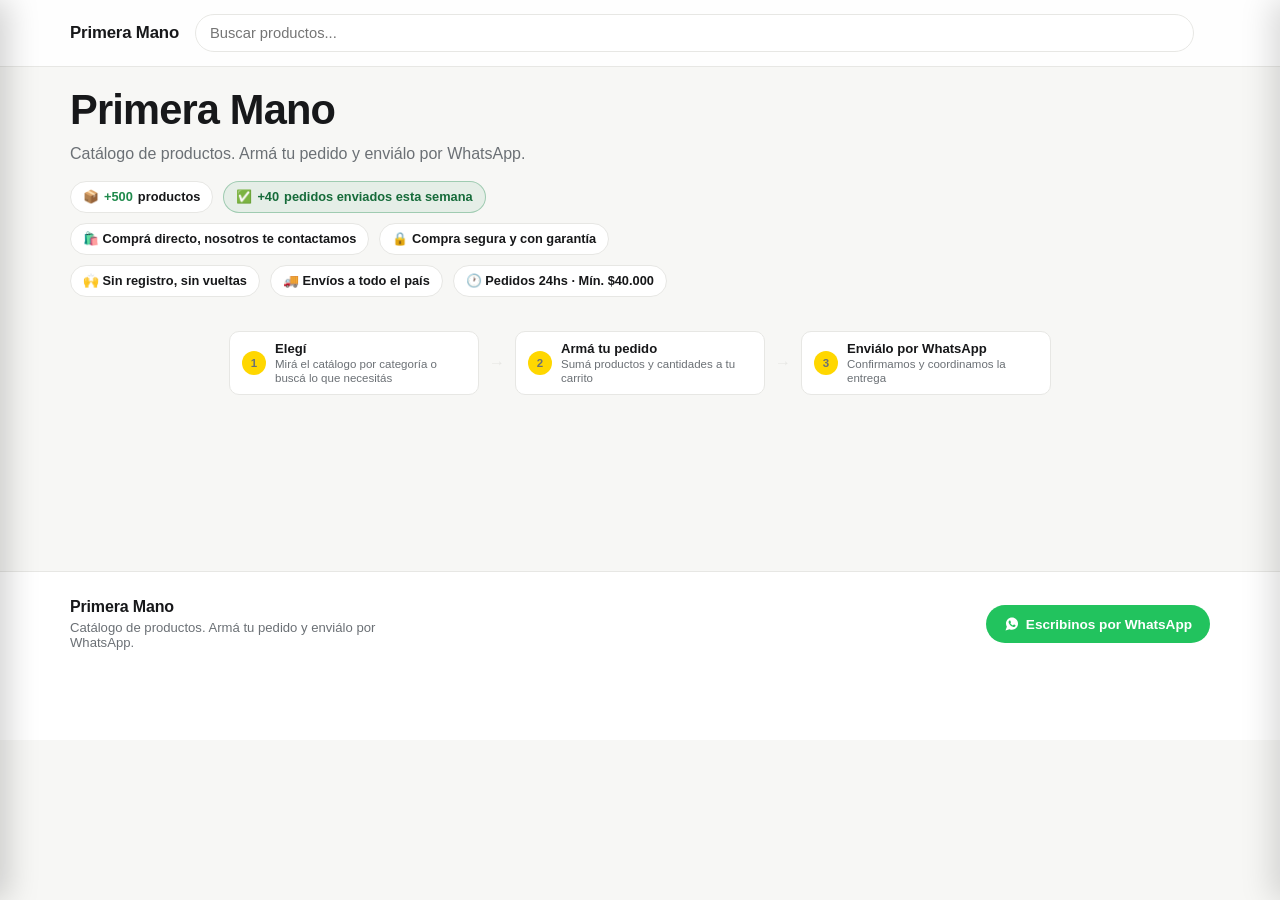
==== index.html @ 8707a9d8 "Mejora badges de confianza: compra segura, pedidos 24hs, compra directa, grilla fluida mobile" ====
<!doctype html>
<html lang="es">
<head>
<meta charset="utf-8">
<meta name="viewport" content="width=device-width, initial-scale=1">
<meta name="facebook-domain-verification" content="j05u3qanuo14tbqv33bx6qq5duhvvc" />
<title id="page-title">Primera Mano</title>
<meta id="meta-desc" name="description" content="Catálogo de Primera Mano">
<link id="favicon" rel="icon" href="data:,">
<link rel="stylesheet" href="styles.css">
<link rel="preconnect" href="https://pency-images.nyc3.digitaloceanspaces.com" crossorigin>
<link rel="preconnect" href="https://identitytoolkit.googleapis.com" crossorigin>
<link rel="preconnect" href="https://connect.facebook.net" crossorigin>

<!-- Meta Pixel Code -->
<script>
!function(f,b,e,v,n,t,s)
{if(f.fbq)return;n=f.fbq=function(){n.callMethod?
n.callMethod.apply(n,arguments):n.queue.push(arguments)};
if(!f._fbq)f._fbq=n;n.push=n;n.loaded=!0;n.version='2.0';
n.queue=[];t=b.createElement(e);t.async=!0;
t.src=v;s=b.getElementsByTagName(e)[0];
s.parentNode.insertBefore(t,s)}(window, document,'script',
'https://connect.facebook.net/en_US/fbevents.js');
fbq('init', '1021991960884965');
fbq('track', 'PageView');
</script>
<noscript><img height="1" width="1" style="display:none"
src="https://www.facebook.com/tr?id=1021991960884965&ev=PageView&noscript=1"
/></noscript>
<!-- End Meta Pixel Code -->
</head>
<body>

<!-- ================= TOP BAR ================= -->
<header class="topbar">
  <div class="topbar-inner">
    <div class="brand">
      <span class="brand-name" id="brand-name">Primera Mano</span>
    </div>
    <div class="search-wrap">
      <input id="search-input" class="search-input" type="text" placeholder="Buscar productos...">
    </div>
    <div class="top-actions">
      <div id="auth-slot"></div>
    </div>
  </div>
</header>

<!-- ================= COVER BANNER ================= -->
<div class="cover-banner" id="cover-banner" hidden>
  <img id="cover-img" alt="">
</div>

<!-- ================= HERO ================= -->
<section class="hero">
  <a class="hero-wa-fab" id="hero-wa-btn" target="_blank" rel="noopener" aria-label="Escribinos por WhatsApp" hidden><svg viewBox="0 0 32 32" width="24" height="24" fill="currentColor" aria-hidden="true"><path d="M16.01 3C9.38 3 4 8.38 4 15.01c0 2.2.59 4.35 1.7 6.24L3 29l7.94-2.63a12 12 0 0 0 5.07 1.13h.01c6.63 0 12-5.38 12-12.01C28.02 8.38 22.64 3 16.01 3zm7.03 17.18c-.3.83-1.72 1.63-2.38 1.72-.6.09-1.36.13-2.2-.14-.5-.16-1.15-.37-1.98-.72-3.48-1.5-5.76-5-5.93-5.24-.17-.24-1.42-1.88-1.42-3.59 0-1.71.9-2.55 1.22-2.9.32-.34.7-.43.93-.43.23 0 .47.01.67.01.22.01.5-.08.79.6.29.7.98 2.4 1.06 2.57.09.18.15.39.03.63-.12.24-.18.39-.36.6-.18.21-.37.47-.53.63-.18.18-.36.37-.15.71.2.34.9 1.48 1.93 2.4 1.33 1.18 2.45 1.55 2.8 1.72.35.17.55.15.75-.09.2-.24.86-1 1.09-1.34.23-.34.46-.28.77-.17.31.11 1.98.94 2.32 1.11.34.17.56.25.65.38.08.13.08.75-.22 1.55z"/></svg></a>
  <div class="hero-inner">
    <div class="hero-top">
      <img id="brand-logo" class="brand-avatar" src="" alt="" hidden>
      <h1 id="hero-title">Primera Mano</h1>
    </div>
    <p id="hero-desc">Catálogo de productos. Armá tu pedido y enviálo por WhatsApp.</p>
    <div class="trust-row">
      <span class="trust-item">📦 <strong id="trust-count">+500</strong> productos</span>
      <!-- Prueba social: actualizar este número a mano cada semana con el dato
           real de pedidos enviados (no se calcula solo). -->
      <span class="trust-item trust-item-social">✅ <strong id="trust-weekly-orders">+40</strong> pedidos enviados esta semana</span>
      <span class="trust-item">🛍️ Comprá directo, nosotros te contactamos</span>
      <span class="trust-item">🔒 Compra segura y con garantía</span>
      <span class="trust-item">🙌 Sin registro, sin vueltas</span>
      <span class="trust-item">🚚 Envíos a todo el país</span>
      <span class="trust-item">🕐 Pedidos 24hs · Mín. $40.000</span>
    </div>
  </div>
</section>

<!-- ================= HOW IT WORKS ================= -->
<section class="how-it-works" id="how-it-works">
  <div class="hiw-step">
    <span class="hiw-num">1</span>
    <div><strong>Elegí</strong><span>Mirá el catálogo por categoría o buscá lo que necesitás</span></div>
  </div>
  <div class="hiw-arrow">→</div>
  <div class="hiw-step">
    <span class="hiw-num">2</span>
    <div><strong>Armá tu pedido</strong><span>Sumá productos y cantidades a tu carrito</span></div>
  </div>
  <div class="hiw-arrow">→</div>
  <div class="hiw-step">
    <span class="hiw-num">3</span>
    <div><strong>Enviálo por WhatsApp</strong><span>Confirmamos y coordinamos la entrega</span></div>
  </div>
</section>

<!-- ================= CATEGORIES ================= -->
<div class="cats-row">
  <nav class="cats" id="cats"></nav>
  <div class="cat-select-wrap">
    <select id="cat-select" aria-label="Elegir categoría"></select>
  </div>
</div>

<div class="back-to-home-btn" id="back-to-home" hidden>
  <button id="back-to-home-inner">← Volver al inicio</button>
</div>
<div class="grid-toolbar" id="grid-toolbar" hidden>
  <div class="result-count" id="result-count"></div>
  <div class="sort-wrap">
    <label for="sort-select">Ordenar</label>
    <select id="sort-select" aria-label="Ordenar productos">
      <option value="relevancia">Relevancia</option>
      <option value="vendidos">Más vendidos</option>
      <option value="precio_asc">Precio: menor a mayor</option>
      <option value="precio_desc">Precio: mayor a menor</option>
    </select>
  </div>
</div>

<!-- ================= HOME (category preview rows) ================= -->
<div class="home-sections" id="home-sections"></div>

<!-- ================= GRID ================= -->
<main class="grid" id="grid" hidden></main>
<div class="empty-state" id="empty-state" hidden>No encontramos productos con esa búsqueda.</div>

<!-- ================= BACK TO TOP ================= -->
<button class="back-to-top" id="back-to-top" aria-label="Volver arriba" hidden>↑</button>

<!-- ================= FLOATING CART BAR ================= -->
<div class="floating-cart" id="floating-cart" hidden>
  <button id="floating-cart-btn">
    <span class="fc-icon">🛒</span>
    <span class="fc-label">Tu pedido</span>
    <span class="fc-count" id="fc-count">0 items</span>
    <span class="fc-total" id="fc-total">$0</span>
  </button>
  <div class="fc-min-note" id="fc-min-note" hidden></div>
</div>

<!-- ================= CART DRAWER (3 pasos: carrito -> datos -> resumen) ================= -->
<div class="drawer-overlay" id="cart-overlay"></div>
<aside class="drawer" id="cart-drawer">
  <div class="drawer-head">
    <button class="drawer-back" id="cart-back-btn" hidden>←</button>
    <h2 id="cart-drawer-title">Tu pedido</h2>
    <button class="drawer-close" id="cart-close">✕</button>
  </div>
  <div class="drawer-body" id="cart-drawer-body"></div>
  <div class="drawer-foot" id="cart-drawer-foot"></div>
</aside>

<!-- ================= PRODUCT MODAL ================= -->
<div class="pmodal-overlay" id="pmodal-overlay">
  <div class="pmodal" id="pmodal">
    <button class="pmodal-close" id="pmodal-close">✕</button>
    <div class="media">
      <div class="pmodal-slider" id="pmodal-slider"></div>
      <div class="pmodal-dots" id="pmodal-dots" hidden></div>
    </div>
    <div class="info">
      <span class="cat" id="pmodal-cat"></span>
      <h2 id="pmodal-title"></h2>
      <div class="price" id="pmodal-price"></div>
      <p class="desc" id="pmodal-desc"></p>
      <div class="qty-stepper" id="pmodal-qty">
        <button data-d="-1">−</button><span>1</span><button data-d="1">+</button>
      </div>
      <button class="add-btn" id="pmodal-add" style="padding:12px;">Agregar al pedido</button>
    </div>
  </div>
</div>

<!-- ================= ADMIN DRAWER ================= -->
<div class="drawer-overlay" id="admin-overlay"></div>
<aside class="admin-drawer" id="admin-drawer">
  <div class="admin-head">
    <h2>Editar catálogo</h2>
    <button class="drawer-close" id="admin-close">✕</button>
  </div>
  <div class="admin-tabs">
    <button class="admin-tab active" data-tab="productos">Productos</button>
    <button class="admin-tab" data-tab="pedidos">Pedidos</button>
    <button class="admin-tab" data-tab="carritos">Carritos</button>
    <button class="admin-tab" data-tab="diseno">Diseño y datos</button>
  </div>

  <!-- Productos tab -->
  <div class="admin-body" id="tab-productos">
    <div id="seed-banner" hidden style="margin-bottom:14px;">
      <p style="font-size:.85rem;color:var(--muted);">La base de datos está vacía todavía.</p>
      <button class="btn btn-primary" id="seed-btn">Importar catálogo inicial (531 productos)</button>
      <p id="seed-progress" style="font-size:.8rem;color:var(--muted);"></p>
    </div>
    <button class="btn btn-primary" id="new-product-btn" style="width:100%;margin-bottom:12px;">+ Agregar producto</button>
    <button class="btn" id="migrate-images-btn" style="width:100%;margin-bottom:6px;">⚡ Optimizar fotos (mover a Storage)</button>
    <p id="migrate-progress" hidden style="font-size:.8rem;color:var(--muted);margin:0 0 12px;"></p>
    <input class="admin-search" id="admin-search" type="text" placeholder="Buscar en tus productos...">
    <div id="admin-product-list"></div>
  </div>

  <!-- Pedidos tab -->
  <div class="admin-body" id="tab-pedidos" hidden>
    <div class="bestsellers-summary" id="bestsellers-summary" hidden></div>
    <div class="orders-filter">
      <select id="orders-filter-estado">
        <option value="">Todos los estados</option>
        <option value="nuevo">Nuevo</option>
        <option value="en_proceso">En proceso</option>
        <option value="entregado">Entregado</option>
        <option value="cancelado">Cancelado</option>
      </select>
    </div>
    <p id="orders-empty" style="font-size:.85rem;color:var(--muted);">Todavía no hay pedidos.</p>
    <div id="admin-orders-list"></div>
  </div>

  <!-- Carritos tab -->
  <div class="admin-body" id="tab-carritos" hidden>
    <p class="field-hint" style="margin-top:0;">Carritos con productos agregados, aunque el visitante no haya llegado a confirmar el pedido — útil para ver qué se quedó "a mitad de camino".</p>
    <div class="orders-filter">
      <select id="carts-filter-estado">
        <option value="">Todos</option>
        <option value="activo">Activos (sin comprar)</option>
        <option value="convertido">Convertidos en pedido</option>
      </select>
    </div>
    <p id="carts-empty" style="font-size:.85rem;color:var(--muted);">Todavía no hay carritos con productos.</p>
    <div id="admin-carts-list"></div>
  </div>

  <!-- Diseño tab -->
  <div class="admin-body" id="tab-diseno" hidden>
    <div class="field">
      <label>Nombre de la marca</label>
      <input type="text" id="cfg-brand">
    </div>
    <div class="field">
      <label>Descripción del catálogo</label>
      <textarea id="cfg-desc"></textarea>
    </div>
    <div class="field">
      <label>WhatsApp (solo números, con código de país)</label>
      <input type="text" id="cfg-whatsapp" placeholder="5491159436724">
    </div>
    <div class="field">
      <label>Mensaje con los datos para transferir</label>
      <textarea id="cfg-transfer-msg" rows="4" placeholder="Ej: Alias: primera.mano.mp&#10;CBU: 0000003100...&#10;Titular: Santiago Belfiore"></textarea>
      <p class="field-hint">Se le muestra al cliente en el carrito apenas confirma sus datos de envío, si elige pagar por transferencia — y se incluye también en el mensaje de WhatsApp del pedido.</p>
    </div>
    <div class="field">
      <label>Logo</label>
      <div class="img-drop" id="drop-logo">Click para subir logo</div>
      <img class="img-preview" id="preview-logo" hidden>
      <input type="file" id="file-logo" accept="image/*" hidden>
    </div>
    <div class="field">
      <label>Imagen de portada</label>
      <div class="img-drop" id="drop-cover">Click para subir portada</div>
      <img class="img-preview" id="preview-cover" hidden>
      <input type="file" id="file-cover" accept="image/*" hidden>
      <p class="field-hint">Recomendado: <strong>1600×500px</strong> (formato panorámico, relación 16:5). Con ese tamaño se ve nítida tanto en PC como en celular — la imagen siempre se muestra completa, nunca se recorta.</p>
    </div>
    <div class="field">
      <label>Color principal</label>
      <div class="color-row">
        <input type="color" id="cfg-color-brand" value="#1f8a4c">
        <span id="cfg-color-brand-hex" style="font-size:.85rem;color:var(--muted);">#1f8a4c</span>
      </div>
    </div>
    <div class="field">
      <label>Color de los números de "Cómo funciona" (1, 2, 3)</label>
      <div class="color-row">
        <input type="color" id="cfg-color-step" value="#FFD700">
        <span id="cfg-color-step-hex" style="font-size:.85rem;color:var(--muted);">#FFD700</span>
      </div>
    </div>
    <div class="field">
      <label>Color de fondo</label>
      <div class="color-row">
        <input type="color" id="cfg-color-bg" value="#f7f7f5">
        <span id="cfg-color-bg-hex" style="font-size:.85rem;color:var(--muted);">#f7f7f5</span>
      </div>
    </div>
    <div class="field">
      <label>Color de texto</label>
      <div class="color-row">
        <input type="color" id="cfg-color-text" value="#17181a">
        <span id="cfg-color-text-hex" style="font-size:.85rem;color:var(--muted);">#17181a</span>
      </div>
    </div>
    <div class="field">
      <label>Color del botón de WhatsApp</label>
      <div class="color-row">
        <input type="color" id="cfg-color-wa" value="#22c35e">
        <span id="cfg-color-wa-hex" style="font-size:.85rem;color:var(--muted);">#22c35e</span>
      </div>
    </div>
    <p class="field-hint">Los cambios de color, logo y portada se ven al instante para todos los visitantes apenas guardás — no hace falta hacer nada más.</p>
    <button class="btn btn-primary" id="save-config-btn" style="width:100%;margin-top:6px;">Guardar cambios</button>
  </div>
</aside>

<!-- ================= EDIT / NEW PRODUCT MODAL ================= -->
<div class="pmodal-overlay" id="edit-overlay">
  <div class="pmodal" id="edit-modal" style="grid-template-columns:1fr;max-width:520px;">
    <button class="pmodal-close" id="edit-close">✕</button>
    <div class="info edit-modal-scroll">
      <h2 id="edit-title">Producto</h2>
      <div class="field">
        <label>Fotos (hasta 12)</label>
        <div class="img-drop" id="drop-product">Click para subir fotos (hasta 12)</div>
        <input type="file" id="file-product" accept="image/*" multiple hidden>
        <div class="photo-strip" id="photo-strip"></div>
      </div>
      <div class="field">
        <label>Nombre</label>
        <input type="text" id="p-title">
      </div>
      <div class="field-row">
        <div class="field">
          <label>Categoría</label>
          <input type="text" id="p-category" list="cat-list">
          <datalist id="cat-list"></datalist>
        </div>
        <div class="field">
          <label>Precio ($)</label>
          <input type="number" id="p-price" inputmode="decimal">
        </div>
      </div>
      <div class="field">
        <label>Descripción</label>
        <textarea id="p-desc" class="p-desc-textarea"></textarea>
      </div>
    </div>
    <div class="btn-row">
      <button class="btn btn-primary" id="p-save" style="flex:1;">Guardar</button>
      <button class="btn btn-danger" id="p-delete" hidden>Eliminar</button>
    </div>
  </div>
</div>

<!-- ================= FOOTER ================= -->
<footer class="site-footer">
  <div class="footer-inner">
    <div class="footer-brand">
      <span class="brand-name" id="footer-brand">Primera Mano</span>
      <p id="footer-desc">Catálogo de productos. Armá tu pedido y enviálo por WhatsApp.</p>
    </div>
    <a class="footer-wa-btn" id="footer-wa-btn" target="_blank" rel="noopener">
      <svg viewBox="0 0 32 32" width="16" height="16" fill="currentColor" aria-hidden="true"><path d="M16.01 3C9.38 3 4 8.38 4 15.01c0 2.2.59 4.35 1.7 6.24L3 29l7.94-2.63a12 12 0 0 0 5.07 1.13h.01c6.63 0 12-5.38 12-12.01C28.02 8.38 22.64 3 16.01 3zm7.03 17.18c-.3.83-1.72 1.63-2.38 1.72-.6.09-1.36.13-2.2-.14-.5-.16-1.15-.37-1.98-.72-3.48-1.5-5.76-5-5.93-5.24-.17-.24-1.42-1.88-1.42-3.59 0-1.71.9-2.55 1.22-2.9.32-.34.7-.43.93-.43.23 0 .47.01.67.01.22.01.5-.08.79.6.29.7.98 2.4 1.06 2.57.09.18.15.39.03.63-.12.24-.18.39-.36.6-.18.21-.37.47-.53.63-.18.18-.36.37-.15.71.2.34.9 1.48 1.93 2.4 1.33 1.18 2.45 1.55 2.8 1.72.35.17.55.15.75-.09.2-.24.86-1 1.09-1.34.23-.34.46-.28.77-.17.31.11 1.98.94 2.32 1.11.34.17.56.25.65.38.08.13.08.75-.22 1.55z"/></svg>
      Escribinos por WhatsApp
    </a>
  </div>
</footer>

<div class="toast" id="toast"></div>

<script type="module" src="app.js"></script>
</body>
</html>
---- styles.css ----
:root{
  --brand:#1f8a4c;
  --brand-dark:#166b3a;
  --bg:#f7f7f5;
  --surface:#ffffff;
  --text:#17181a;
  --muted:#6b7075;
  --border:#e7e7e4;
  --wa:#22c35e;
  --hiw-num:#FFD700;
  --hiw-num-text:#111111;
  --gold:#C9A227;
  --gold-light:#E4C765;
  --radius:14px;
  --shadow:0 1px 3px rgba(0,0,0,.06), 0 8px 24px rgba(0,0,0,.05);
  --topbar-h:64px;
  font-family:'Inter',-apple-system,BlinkMacSystemFont,"Segoe UI",Roboto,sans-serif;
}
*{box-sizing:border-box;}
html,body{margin:0;padding:0;background:var(--bg);color:var(--text);}
body{-webkit-font-smoothing:antialiased;}
img{max-width:100%;display:block;}
a{color:inherit;}
button{font:inherit;cursor:pointer;}
input,select,textarea{font:inherit;}

/* ---------- Top bar ---------- */
.topbar{
  position:sticky;top:0;z-index:40;
  background:rgba(255,255,255,.85);backdrop-filter:blur(10px);
  border-bottom:1px solid var(--border);
}
.topbar-inner{
  max-width:1180px;margin:0 auto;padding:14px 20px;
  display:flex;align-items:center;gap:16px;
}
.brand{display:flex;align-items:center;gap:10px;flex:none;}
.brand img{height:36px;width:36px;border-radius:9px;object-fit:cover;}
.brand-name{font-weight:700;font-size:1.05rem;letter-spacing:-.01em;}
.search-wrap{flex:1;min-width:0;}
.search-input{
  width:100%;padding:10px 14px;border-radius:999px;
  border:1px solid var(--border);background:var(--surface);
  font-size:.92rem;
}
.search-input:focus{outline:2px solid var(--brand);outline-offset:1px;}
.top-actions{display:flex;align-items:center;gap:10px;flex:none;}
.icon-btn{
  position:relative;display:flex;align-items:center;gap:6px;
  padding:9px 14px;border-radius:999px;border:1px solid var(--border);
  background:var(--surface);font-size:.88rem;font-weight:600;
}
.icon-btn:hover{border-color:var(--brand);}
.badge{
  position:absolute;top:-6px;right:-6px;background:var(--brand);color:#fff;
  font-size:.68rem;font-weight:700;min-width:18px;height:18px;border-radius:999px;
  display:flex;align-items:center;justify-content:center;padding:0 4px;
}
.avatar{width:30px;height:30px;border-radius:999px;object-fit:cover;border:1px solid var(--border);}
/* En celular el nombre ya se muestra grande en el header de abajo (logo + título),
   así que en esta barra superior se saca para darle todo el espacio a la búsqueda. */
@media (max-width:560px){
  .brand{display:none;}
  .topbar-inner{padding:10px 14px;gap:10px;}
  .admin-toggle{padding:9px 12px;font-size:.8rem;}
  .admin-toggle span{display:none;}
}

/* ---------- Cover banner ----------
   Se ve COMPLETA siempre (object-fit:contain, nunca recorta), con una
   relación de ancho/alto fija que se recalcula sola al ancho de pantalla:
   se achica en celular y crece en PC sin nunca cortar la imagen. */
.cover-banner{
  width:100%;aspect-ratio:16/5;max-height:360px;
  overflow:hidden;background:var(--surface);
  display:flex;align-items:center;justify-content:center;
}
.cover-banner img{width:100%;height:100%;object-fit:contain;display:block;}
@media (max-width:600px){ .cover-banner{aspect-ratio:16/7;} }

/* ---------- Hero ---------- */
.hero{
  position:relative;max-width:1180px;margin:0 auto;padding:20px 20px;
}
.hero-inner{max-width:760px;padding-right:60px;}
/* Logo + nombre van juntos en una fila compacta; la descripción va DEBAJO de
   los dos, a todo el ancho — así en mobile no queda un título gigante
   forzando al logo a "flotar" más abajo, centrado contra un párrafo largo. */
.hero-top{display:flex;align-items:center;gap:14px;margin-bottom:8px;}
.brand-avatar{
  flex:none;width:64px;height:64px;border-radius:999px;object-fit:cover;
  border:3px solid var(--bg);box-shadow:0 2px 10px rgba(0,0,0,.12);background:var(--surface);
}
/* Si hay portada, el logo se monta sobre el borde inferior — look "perfil de tienda" */
.cover-banner:not([hidden]) + .hero .brand-avatar{margin-top:-38px;}
.hero h1{font-size:1.7rem;margin:0;letter-spacing:-.02em;font-weight:800;line-height:1.1;min-width:0;}
.hero p{margin:0 0 14px;color:var(--muted);font-size:.86rem;line-height:1.4;max-width:56ch;}
.hero-wa-fab{
  position:absolute;top:20px;right:20px;width:48px;height:48px;border-radius:999px;
  background:var(--wa);color:#fff;display:flex;align-items:center;justify-content:center;
  font-size:1.3rem;text-decoration:none;box-shadow:0 4px 14px rgba(0,0,0,.18);
  transition:transform .15s;
}
.hero-wa-fab:hover{transform:scale(1.06);}
@media (min-width:720px){
  .brand-avatar{width:88px;height:88px;border-width:4px;}
  .cover-banner:not([hidden]) + .hero .brand-avatar{margin-top:-52px;}
  .hero-top{gap:18px;margin-bottom:10px;}
  .hero h1{font-size:2.6rem;}
  .hero p{font-size:1rem;margin-bottom:16px;}
}
/* Mobile-first: grilla fluida de 2 columnas, texto centrado y compacto —
   evita que cada badge ocupe una fila entera en pantallas chicas. A partir
   de 720px pasa a fila libre (flex-wrap) como chips en una línea. */
.trust-row{
  display:grid;grid-template-columns:repeat(2,minmax(0,1fr));gap:8px;
}
.trust-item{
  display:flex;align-items:center;justify-content:center;gap:5px;
  background:var(--surface);border:1px solid var(--border);
  padding:8px 10px;border-radius:12px;font-size:.72rem;font-weight:600;color:var(--text);
  text-align:center;line-height:1.25;
}
.trust-item strong{color:var(--brand);}
/* Badge de prueba social — mismo molde que los demás pero con un borde/fondo
   verde suave para que resalte más (es el que más empuja confianza), y ocupa
   las dos columnas en mobile para destacarlo del resto. */
.trust-item-social{
  grid-column:1 / -1;
  background:rgba(31,138,76,.08);border-color:rgba(31,138,76,.35);color:var(--brand-dark);
}
.trust-item-social strong{color:var(--brand-dark);}
@media (min-width:480px){
  .trust-item{font-size:.78rem;padding:8px 12px;}
}
@media (min-width:720px){
  .trust-row{display:flex;flex-wrap:wrap;gap:10px;}
  .trust-item{border-radius:999px;padding:7px 12px;font-size:.8rem;text-align:left;}
  .trust-item-social{grid-column:auto;}
}

/* ---------- How it works ---------- */
.how-it-works{
  max-width:1180px;margin:0 auto 4px;padding:14px 20px;
  display:flex;align-items:stretch;justify-content:center;gap:10px;flex-wrap:wrap;
}
.hiw-step{
  display:flex;align-items:center;gap:9px;flex:0 1 250px;min-width:190px;max-width:300px;
  background:var(--surface);border:1px solid var(--border);border-radius:10px;
  padding:9px 12px;
}
.hiw-num{
  flex:none;width:24px;height:24px;border-radius:999px;background:var(--hiw-num);color:var(--hiw-num-text,#111);
  display:flex;align-items:center;justify-content:center;font-weight:800;font-size:.78rem;
}
.hiw-step div{display:flex;flex-direction:column;gap:1px;min-width:0;}
.hiw-step strong{font-size:.82rem;}
.hiw-step span{font-size:.72rem;color:var(--muted);line-height:1.22;}
.hiw-arrow{flex:none;color:var(--border);font-weight:700;font-size:1rem;align-self:center;}
@media (max-width:720px){ .hiw-arrow{display:none;} .how-it-works{gap:8px;} .hiw-step{flex:0 1 100%;max-width:420px;} }

/* ---------- Categories ---------- */
/* Pegada justo debajo del header (que también es sticky), así la navegación
   por categoría y la búsqueda quedan siempre a mano sin tener que volver a
   scrollear arriba — clave con +500 productos en la grilla. */
.cats-row{
  max-width:1180px;margin:0 auto;padding:16px 20px 4px;
  display:flex;align-items:center;gap:12px;
  position:sticky;top:var(--topbar-h);z-index:39;
  background:var(--bg);
}
.cats{
  flex:1;min-width:0;margin:0;padding:0;
  display:flex;gap:8px;overflow-x:auto;scrollbar-width:none;
}
.cats::-webkit-scrollbar{display:none;}
/* El <select> es solo el selector de categoría en mobile (ver media query
   abajo) — en desktop las chips ya cubren lo mismo, así que se oculta para
   no duplicar el control. */
.cat-select-wrap{display:none;}
#cat-select{
  padding:9px 30px 9px 14px;border-radius:999px;border:1px solid var(--border);
  background:var(--surface) url('data:image/svg+xml;utf8,<svg xmlns="http://www.w3.org/2000/svg" width="10" height="6"><path d="M0 0l5 6 5-6z" fill="%236b7075"/></svg>') no-repeat right 12px center;
  font-size:.85rem;font-weight:600;color:var(--text);appearance:none;-webkit-appearance:none;cursor:pointer;
}
#cat-select:focus{outline:2px solid var(--brand);outline-offset:1px;}
@media (max-width:560px){
  .cats{display:none;}
  .cats-row{padding-top:12px;}
  .cat-select-wrap{display:flex;flex:none;width:auto;}
  #cat-select{font-size:.82rem;padding:8px 26px 8px 12px;}
}

/* ---------- Toolbar de resultados (cantidad + orden) ---------- */
.grid-toolbar{
  max-width:1180px;margin:10px auto 0;padding:0 20px;
  display:flex;align-items:center;justify-content:space-between;gap:12px;flex-wrap:wrap;
}
.sort-wrap{display:flex;align-items:center;gap:8px;}
.sort-wrap label{font-size:.8rem;color:var(--muted);font-weight:600;}
.sort-wrap select{
  padding:8px 28px 8px 12px;border-radius:999px;border:1px solid var(--border);
  background:var(--surface) url('data:image/svg+xml;utf8,<svg xmlns="http://www.w3.org/2000/svg" width="10" height="6"><path d="M0 0l5 6 5-6z" fill="%23C9A227"/></svg>') no-repeat right 12px center;
  font-size:.82rem;font-weight:700;color:var(--text);appearance:none;-webkit-appearance:none;cursor:pointer;
}
.sort-wrap select:focus{outline:2px solid var(--gold);outline-offset:1px;}
.sort-wrap select:hover{border-color:var(--gold);}
.cat-chip{
  flex:none;padding:8px 15px;border-radius:999px;border:1px solid var(--border);
  background:var(--surface);font-size:.85rem;font-weight:600;color:var(--muted);
  white-space:nowrap;display:inline-block;text-decoration:none;cursor:pointer;
}
.cat-chip.active{background:var(--brand);color:#fff;border-color:var(--brand);}

/* ---------- Grid ---------- */
.result-count{color:var(--muted);font-size:.85rem;}
.grid{
  max-width:1180px;margin:0 auto;padding:12px 20px 80px;
  display:grid;gap:16px;
  grid-template-columns:repeat(auto-fill,minmax(160px,1fr));
}
.card{
  background:var(--surface);border:1px solid var(--border);border-radius:var(--radius);
  overflow:hidden;display:flex;flex-direction:column;transition:transform .15s, box-shadow .15s;
  content-visibility:auto;contain-intrinsic-size:0 280px;
}
.card:hover{transform:translateY(-2px);box-shadow:var(--shadow);}
.card .thumb-wrap{aspect-ratio:1/1;background:#f0f0ee;position:relative;cursor:zoom-in;overflow:hidden;}
.card .thumb-wrap img{width:100%;height:100%;object-fit:cover;}
.card .admin-edit-mini{
  position:absolute;top:6px;right:6px;background:rgba(0,0,0,.55);color:#fff;
  border:none;width:28px;height:28px;border-radius:8px;font-size:.85rem;
  display:flex;align-items:center;justify-content:center;
}
.bestseller-badge{
  position:absolute;top:6px;left:6px;background:linear-gradient(135deg,var(--gold-light),var(--gold));
  color:#1a1400;font-size:.66rem;font-weight:800;padding:4px 8px;border-radius:999px;
  box-shadow:0 2px 6px rgba(0,0,0,.25);letter-spacing:.01em;
}
.card .body{padding:10px 12px 12px;display:flex;flex-direction:column;gap:6px;flex:1;}
.card .cat{font-size:.68rem;text-transform:uppercase;letter-spacing:.04em;color:var(--brand);font-weight:700;}
.card h3{font-size:.86rem;font-weight:600;margin:0;line-height:1.3;cursor:pointer;}
.card h3:hover{color:var(--brand);}
.card .price{font-size:1.02rem;font-weight:800;margin-top:auto;}
.card .add-row{display:flex;gap:6px;margin-top:4px;flex-wrap:wrap;}
.qty-stepper{display:flex;align-items:center;border:1px solid var(--border);border-radius:9px;overflow:hidden;flex:none;}
.qty-stepper button{width:28px;height:32px;background:var(--surface);border:none;font-weight:700;flex:none;}
.qty-stepper span{width:26px;text-align:center;font-size:.85rem;font-weight:600;flex:none;}
.add-btn{
  flex:1 1 74px;min-width:74px;background:var(--brand);color:#fff;border:none;border-radius:9px;
  font-size:.82rem;font-weight:700;padding:0 10px;height:32px;white-space:nowrap;
}
.add-btn:active{background:var(--brand-dark);}
.add-btn.just-added{background:var(--gold);color:#1a1400;transition:background .15s;}
/* En tarjetas angostas (celular) el stepper y el botón nunca se amontonan ni se cortan:
   el stepper ocupa su fila completa y "Agregar" pasa a la siguiente, ambos a ancho completo. */
@media (max-width:480px){
  .card .add-row{gap:8px;}
  .qty-stepper{flex:1 1 100%;justify-content:space-between;}
  .qty-stepper button{width:34px;}
  .add-btn{flex:1 1 100%;height:36px;font-size:.85rem;}
}
.empty-state{max-width:1180px;margin:60px auto;text-align:center;color:var(--muted);padding:0 20px;}

/* ---------- Home (category preview rows) ---------- */
.home-sections{max-width:1180px;margin:0 auto;padding:8px 20px 90px;}
.home-section{margin-bottom:36px;animation:section-in .35s ease both;}
@keyframes section-in{from{opacity:0;transform:translateY(6px);}to{opacity:1;transform:translateY(0);}}
.home-section-head{
  display:flex;align-items:baseline;justify-content:space-between;gap:12px;
  margin-bottom:14px;padding-bottom:10px;border-bottom:1px solid var(--border);
}
.home-section-head h2{
  font-size:1.15rem;font-weight:800;margin:0;letter-spacing:-.01em;
  display:flex;align-items:center;gap:9px;
}
.home-section-head h2::before{
  content:"";width:4px;height:1.05em;background:var(--brand);border-radius:3px;flex:none;
}
.cat-title-link{color:var(--text);text-decoration:none;}
.cat-title-link:hover{text-decoration:underline;color:var(--brand);}
.home-section-actions{display:flex;align-items:center;gap:14px;flex:none;}
.home-section-actions .count{font-size:.78rem;color:var(--muted);white-space:nowrap;}
.ver-todos-btn{
  display:inline-block;background:none;border:none;color:var(--brand);font-weight:700;font-size:.85rem;
  white-space:nowrap;padding:4px 2px;transition:transform .15s;text-decoration:none;
}
.ver-todos-btn:hover{text-decoration:underline;transform:translateX(2px);}
.home-row{
  display:flex;gap:14px;overflow-x:auto;scroll-snap-type:x proximity;
  padding:2px 2px 8px;scrollbar-width:none;
}
.home-row::-webkit-scrollbar{display:none;}
.home-row .card{flex:0 0 190px;width:190px;scroll-snap-align:start;}
@media (max-width:480px){.home-row .card{flex-basis:148px;width:148px;}}
.back-to-home-btn{
  max-width:1180px;margin:14px auto 0;padding:0 20px;display:flex;
}
.back-to-home-btn button{
  border:none;background:none;color:var(--muted);font-size:.85rem;font-weight:600;
  padding:6px 0;display:flex;align-items:center;gap:6px;
}
.back-to-home-btn button:hover{color:var(--brand);}

/* ---------- Back to top ---------- */
.back-to-top{
  position:fixed;right:18px;bottom:24px;z-index:65;
  width:42px;height:42px;border-radius:50%;border:1px solid var(--border);
  background:var(--surface);color:var(--text);font-size:1.1rem;font-weight:700;
  box-shadow:0 6px 18px rgba(0,0,0,.15);transition:opacity .15s, transform .15s;
}
.back-to-top:hover{transform:translateY(-2px);}
@media (max-width:600px){.back-to-top{bottom:76px;right:14px;width:38px;height:38px;}}

/* ---------- Floating cart bar ---------- */
.floating-cart{
  position:fixed;left:50%;bottom:24px;transform:translateX(-50%);z-index:70;
  animation:fc-in .2s ease;
}
@media (max-width:600px){
  .floating-cart{bottom:76px;}
}
@keyframes fc-in{from{opacity:0;transform:translateX(-50%) translateY(10px);}to{opacity:1;transform:translateX(-50%) translateY(0);}}
/* Negro con borde y detalle dorado — combina con el logo de la marca en vez
   del negro plano genérico que tenía antes. */
.floating-cart button{
  display:flex;align-items:center;gap:10px;
  background:linear-gradient(135deg,#1c1c1c,#000);color:#fff;
  border:1px solid rgba(201,162,39,.55);border-radius:999px;padding:12px 18px 12px 16px;
  box-shadow:0 8px 24px rgba(0,0,0,.35),0 0 0 1px rgba(201,162,39,.1) inset;
  font-weight:700;font-size:.88rem;transition:transform .15s;
}
.floating-cart button:hover{transform:translateY(-1px);}
.floating-cart .fc-icon{font-size:1.05rem;color:var(--gold-light);}
.floating-cart .fc-label{opacity:.8;font-weight:600;}
.floating-cart .fc-count{background:rgba(201,162,39,.18);padding:3px 9px;border-radius:999px;font-size:.78rem;}
.floating-cart .fc-total{color:var(--gold-light);}
@media (max-width:480px){.floating-cart .fc-label{display:none;}}
.fc-min-note{
  margin-top:6px;width:min(260px,88vw);
  background:var(--surface);border-radius:14px;padding:8px 12px;
  box-shadow:0 4px 14px rgba(0,0,0,.18);
}

/* ---------- Barra de progreso hacia el pedido mínimo ---------- */
/* Se usa tanto en el carrito flotante como en el drawer: muestra un % lleno
   en vez de solo texto de "te falta", y festeja cuando se llega al mínimo
   (gamifica el ticket mínimo en vez de solo bloquear el botón). */
.min-progress{margin-bottom:0;}
.min-progress-bar{
  height:6px;border-radius:999px;background:var(--border);overflow:hidden;
}
.min-progress-fill{
  height:100%;border-radius:999px;background:linear-gradient(90deg,var(--gold),var(--brand));
  transition:width .35s ease;
}
.min-progress-label{
  margin-top:5px;text-align:center;font-size:.72rem;font-weight:700;color:#c0392b;
}
.min-progress-label strong{font-weight:800;}
.min-progress.is-complete .min-progress-fill{background:var(--brand);}
.min-progress.is-complete .min-progress-label{color:var(--brand-dark);}
.drawer-foot .min-progress{margin-bottom:12px;}
/* Pulso corto cuando se suma un producto — refuerza que la acción "prendió". */
.floating-cart.fc-pulse button{animation:fc-pulse .45s ease;}
@keyframes fc-pulse{
  0%{transform:scale(1);}
  35%{transform:scale(1.08);box-shadow:0 8px 28px rgba(201,162,39,.45),0 0 0 1px rgba(201,162,39,.3) inset;}
  100%{transform:scale(1);}
}

/* ---------- Cart drawer ---------- */
.drawer-back{border:none;background:none;font-size:1.2rem;color:var(--text);margin-right:4px;padding:4px;}
.drawer-overlay{
  position:fixed;inset:0;background:rgba(10,10,10,.4);z-index:80;
  opacity:0;pointer-events:none;transition:opacity .2s;
}
.drawer-overlay.open{opacity:1;pointer-events:auto;}
.drawer{
  position:fixed;top:0;right:0;height:100%;width:min(420px,92vw);
  background:var(--surface);z-index:81;transform:translateX(100%);
  transition:transform .25s ease;display:flex;flex-direction:column;
  box-shadow:-8px 0 30px rgba(0,0,0,.15);
}
.drawer.open{transform:translateX(0);}
.drawer-head{padding:18px 20px;border-bottom:1px solid var(--border);display:flex;justify-content:space-between;align-items:center;}
.drawer-head h2{margin:0;font-size:1.05rem;}
.drawer-close{border:none;background:none;font-size:1.3rem;color:var(--muted);}
.drawer-body{flex:1;overflow-y:auto;padding:14px 20px;}
.cart-line{display:flex;gap:10px;padding:12px 0;border-bottom:1px solid var(--border);}
.cart-line img{width:56px;height:56px;border-radius:8px;object-fit:cover;flex:none;}
.cart-line .info{flex:1;min-width:0;}
.cart-line .info h4{margin:0 0 4px;font-size:.85rem;font-weight:600;}
.cart-line .info .p{font-size:.8rem;color:var(--muted);}
.cart-line .remove{border:none;background:none;color:#c0392b;font-size:.78rem;text-decoration:underline;}
.drawer-foot{padding:16px 20px;border-top:1px solid var(--border);}
.total-row{display:flex;justify-content:space-between;font-weight:700;font-size:1rem;margin-bottom:12px;}
.wa-btn{
  display:flex;align-items:center;justify-content:center;gap:8px;width:100%;
  background:#25D366;color:#fff;border:none;border-radius:999px;padding:13px;
  font-weight:700;font-size:.95rem;text-decoration:none;
}
.wa-btn[disabled]{opacity:.45;pointer-events:none;}
.wa-btn:not(a){background:var(--brand);}
a.wa-btn{background:#25D366;}

/* ---------- Checkout form (step 2) ---------- */
.radio-group{display:flex;flex-direction:column;gap:8px;}
.radio-opt{
  display:flex;flex-direction:column;gap:2px;border:1px solid var(--border);border-radius:10px;
  padding:10px 12px;font-size:.88rem;font-weight:600;cursor:pointer;
}
.radio-opt:has(input:checked){border-color:var(--brand);background:#f4faf6;}
.radio-opt input{margin-right:6px;}
.radio-opt .hint{font-size:.76rem;font-weight:400;color:var(--muted);margin-left:20px;}

/* ---------- Order summary (step 3) ---------- */
.summary-status{display:flex;justify-content:space-between;align-items:center;padding-bottom:14px;margin-bottom:10px;border-bottom:1px solid var(--border);font-size:.85rem;font-weight:600;}
.summary-line{display:flex;align-items:center;gap:10px;padding:10px 0;border-bottom:1px solid var(--border);}
.summary-line .qty{flex:none;width:22px;height:22px;border-radius:6px;background:var(--bg);border:1px solid var(--border);display:flex;align-items:center;justify-content:center;font-size:.75rem;font-weight:700;}
.summary-line .info{flex:1;min-width:0;}
.summary-line .info .t{font-size:.85rem;font-weight:600;}
.summary-line .info .c{font-size:.75rem;color:var(--muted);}
.summary-line .amt{font-weight:700;font-size:.85rem;}
.summary-buyer{margin-top:14px;padding-top:14px;border-top:1px solid var(--border);font-size:.82rem;color:var(--muted);line-height:1.6;}

/* ---------- Product modal ---------- */
.pmodal-overlay{position:fixed;inset:0;background:rgba(10,10,10,.55);z-index:90;display:none;align-items:center;justify-content:center;padding:20px;}
.pmodal-overlay.open{display:flex;}
.pmodal{background:var(--surface);border-radius:18px;max-width:900px;width:100%;max-height:88vh;overflow:auto;display:grid;grid-template-columns:1fr 1fr;}
@media (max-width:680px){.pmodal{grid-template-columns:1fr;}}
.pmodal .media{background:#f0f0ee;position:relative;height:420px;}
@media (max-width:680px){.pmodal .media{height:320px;}}
.pmodal-slider{display:flex;overflow-x:auto;overflow-y:hidden;scroll-snap-type:x mandatory;width:100%;height:100%;-webkit-overflow-scrolling:touch;scrollbar-width:none;}
.pmodal-slider::-webkit-scrollbar{display:none;}
.pmodal-slider .slide{flex:0 0 100%;scroll-snap-align:center;display:flex;align-items:center;justify-content:center;height:100%;}
.pmodal-slider .slide img{max-width:100%;max-height:100%;width:auto;height:auto;object-fit:contain;}
.pmodal-dots{position:absolute;bottom:10px;left:0;right:0;display:flex;justify-content:center;gap:6px;pointer-events:none;}
.pmodal-dots span{width:7px;height:7px;border-radius:999px;background:rgba(255,255,255,.65);border:1px solid rgba(0,0,0,.15);}
.pmodal-dots span.active{background:var(--brand);border-color:var(--brand);}
.pmodal .info{padding:26px;display:flex;flex-direction:column;gap:12px;}
.pmodal .cat{font-size:.7rem;text-transform:uppercase;letter-spacing:.04em;color:var(--brand);font-weight:700;}
.pmodal h2{margin:0;font-size:1.2rem;line-height:1.35;}
.pmodal .price{font-size:1.6rem;font-weight:800;}
.pmodal .desc{color:var(--muted);font-size:.9rem;line-height:1.5;white-space:pre-wrap;}
.pmodal-close{
  position:absolute;top:14px;right:14px;background:rgba(0,0,0,.5);color:#fff;
  border:none;width:32px;height:32px;border-radius:999px;font-size:1rem;
}
.pmodal{position:relative;}
/* Modal de editar/agregar producto: antes todo el modal (fotos + campos +
   botón Guardar) era un solo bloque scrolleable, así que con varias fotos
   cargadas el botón Guardar quedaba varias pantallas más abajo — en un
   celular, fácil de no encontrar o de dar por "no anda". Ahora solo el
   contenido del formulario scrollea; el botón queda fijo abajo, siempre
   a la vista. */
#edit-modal{display:flex;flex-direction:column;overflow:hidden;}
#edit-modal .edit-modal-scroll{padding:26px;overflow-y:auto;flex:1;min-height:0;}
#edit-modal .btn-row{
  flex:none;margin:0;padding:14px 26px;border-top:1px solid var(--border);
  background:var(--surface);border-radius:0 0 18px 18px;
}
.p-desc-textarea{min-height:130px;}

/* ---------- Auth / admin toggle ---------- */
.google-btn{
  display:flex;align-items:center;gap:8px;padding:9px 14px;border-radius:999px;
  border:1px solid var(--border);background:var(--surface);font-size:.85rem;font-weight:600;
}
.google-btn img{width:16px;height:16px;}
.admin-toggle{
  display:flex;align-items:center;gap:6px;padding:9px 14px;border-radius:999px;
  border:1px solid var(--brand);background:var(--brand);color:#fff;font-size:.85rem;font-weight:700;
}
.admin-toggle.off{background:var(--surface);color:var(--brand);}

/* ---------- Admin drawer ---------- */
.admin-drawer{
  position:fixed;top:0;left:0;height:100%;width:min(480px,94vw);
  background:var(--surface);z-index:95;transform:translateX(-100%);
  transition:transform .25s ease;display:flex;flex-direction:column;
  box-shadow:8px 0 30px rgba(0,0,0,.18);
}
.admin-drawer.open{transform:translateX(0);}
.admin-head{padding:16px 20px;border-bottom:1px solid var(--border);display:flex;justify-content:space-between;align-items:center;}
.admin-head h2{margin:0;font-size:1rem;}
.admin-tabs{
  display:flex;flex-wrap:wrap;gap:4px;padding:10px 20px 0;border-bottom:1px solid var(--border);
}
.admin-tab{padding:9px 14px;border:none;background:none;font-size:.85rem;font-weight:600;color:var(--muted);border-bottom:2px solid transparent;flex:0 0 auto;white-space:nowrap;}
.admin-tab.active{color:var(--brand);border-color:var(--brand);}
/* En pantallas chicas las 4 pestañas (Productos/Pedidos/Carritos/Diseño y
   datos) no entraban todas en una sola fila y las últimas (Carritos,
   Diseño y datos) quedaban tapadas fuera de la vista, sin ningún indicio
   de que hubiera que deslizar para verlas. Con flex-wrap las que no
   entran pasan directo a una segunda fila, visibles siempre, sin
   depender de que alguien descubra que puede scrollear. */
@media (max-width:480px){
  .admin-tab{padding:9px 9px;font-size:.76rem;}
}
.admin-body{flex:1;overflow-y:auto;padding:16px 20px;}
.admin-body[hidden]{display:none;}
.field{margin-bottom:14px;}
.field label{display:block;font-size:.78rem;font-weight:700;color:var(--muted);margin-bottom:6px;text-transform:uppercase;letter-spacing:.03em;}
.field input[type=text],.field input[type=number],.field textarea,.field select{
  width:100%;padding:10px 12px;border:1px solid var(--border);border-radius:9px;font-size:.9rem;
}
.field textarea{min-height:70px;resize:vertical;}
.field-row{display:flex;gap:10px;}
.field-row .field{flex:1;}
.color-row{display:flex;align-items:center;gap:10px;}
.color-row input[type=color]{width:44px;height:36px;border:1px solid var(--border);border-radius:8px;padding:2px;}
.img-drop{
  border:1.5px dashed var(--border);border-radius:10px;padding:12px;text-align:center;
  font-size:.8rem;color:var(--muted);cursor:pointer;
}
.img-preview{width:100%;max-width:200px;border-radius:10px;margin-top:8px;}
.field-hint{font-size:.75rem;color:var(--muted);margin:8px 0 0;line-height:1.4;}
.photo-strip{display:flex;gap:8px;flex-wrap:wrap;margin-top:10px;}
.photo-strip .ph{position:relative;width:74px;height:74px;border-radius:9px;overflow:hidden;border:1px solid var(--border);}
.photo-strip .ph img{width:100%;height:100%;object-fit:cover;display:block;}
.photo-strip .ph button{
  position:absolute;top:3px;right:3px;background:rgba(0,0,0,.65);color:#fff;
  border:none;border-radius:999px;width:20px;height:20px;font-size:11px;line-height:20px;
  cursor:pointer;padding:0;
}
.btn{padding:10px 16px;border-radius:9px;border:1px solid var(--border);background:var(--surface);font-weight:700;font-size:.86rem;}
.btn-primary{background:var(--brand);border-color:var(--brand);color:#fff;}
.btn-danger{background:#fff5f4;border-color:#f3c1bb;color:#c0392b;}
.btn-row{display:flex;gap:10px;margin-top:16px;}
.admin-product-row{display:flex;gap:10px;align-items:center;padding:9px 0;border-bottom:1px solid var(--border);}
.admin-product-row img{width:42px;height:42px;border-radius:7px;object-fit:cover;flex:none;}
.admin-product-row .apr-info{flex:1;min-width:0;}
.admin-product-row .apr-info .t{font-size:.82rem;font-weight:600;white-space:nowrap;overflow:hidden;text-overflow:ellipsis;}
.admin-product-row .apr-info .p{font-size:.75rem;color:var(--muted);}
.apr-actions{display:flex;gap:4px;flex:none;}
.apr-actions button{width:28px;height:28px;border-radius:7px;border:1px solid var(--border);background:var(--surface);font-size:.8rem;}
.admin-search{width:100%;padding:9px 12px;border:1px solid var(--border);border-radius:9px;margin-bottom:10px;}
.pill{display:inline-flex;align-items:center;gap:5px;font-size:.72rem;font-weight:700;padding:4px 9px;border-radius:999px;}
.pill.ok{background:#e7f7ee;color:#1f8a4c;}
.pill.warn{background:#fdeeee;color:#c0392b;}

.bestsellers-summary{
  margin-bottom:16px;padding:12px 14px;border-radius:12px;
  background:linear-gradient(135deg,#1c1c1c,#000);color:#fff;
}
.bestsellers-title{font-size:.78rem;font-weight:700;color:var(--gold-light);margin-bottom:8px;}
.bestsellers-row{display:flex;align-items:center;gap:8px;padding:5px 0;font-size:.82rem;border-top:1px solid rgba(255,255,255,.08);}
.bestsellers-row:first-child{border-top:none;}
.bs-rank{flex:none;width:18px;height:18px;border-radius:50%;background:var(--gold);color:#1a1400;font-size:.68rem;font-weight:800;display:flex;align-items:center;justify-content:center;}
.bs-title{flex:1;min-width:0;overflow:hidden;text-overflow:ellipsis;white-space:nowrap;}
.bs-count{flex:none;color:var(--gold-light);font-weight:700;font-size:.78rem;}

.orders-filter{margin-bottom:12px;}
.orders-filter select{width:100%;padding:9px 12px;border:1px solid var(--border);border-radius:9px;background:var(--surface);font-size:.85rem;}
.admin-order-row{padding:11px 0;border-bottom:1px solid var(--border);}
.admin-order-row .aor-head{display:flex;justify-content:space-between;align-items:baseline;gap:8px;font-size:.85rem;}
.admin-order-row .aor-date{font-size:.72rem;color:var(--muted);flex:none;}
.admin-order-row .aor-items{font-size:.78rem;color:var(--text);margin-top:4px;line-height:1.5;}
.admin-order-row .aor-meta{font-size:.75rem;color:var(--muted);margin-top:4px;}
.admin-order-row .aor-meta a{color:var(--brand);}
.admin-order-row .aor-foot{display:flex;justify-content:space-between;align-items:center;gap:8px;margin-top:8px;}
.admin-order-row .aor-total{font-weight:700;font-size:.85rem;}
.order-status-select{padding:6px 9px;border:1px solid var(--border);border-radius:7px;font-size:.78rem;background:var(--surface);}

.transfer-box{margin-top:14px;padding:12px 14px;border-radius:12px;background:#eef7f1;border:1px solid #cfe9d8;}
.transfer-box-title{font-size:.8rem;font-weight:700;color:#1f8a4c;margin-bottom:6px;}
.transfer-box-text{font-size:.85rem;line-height:1.5;color:var(--text);}
.transfer-copy-btn{margin-top:10px;padding:7px 12px;border-radius:8px;border:1px solid #cfe9d8;background:#fff;font-size:.78rem;font-weight:600;cursor:pointer;}
.toast{
  position:fixed;bottom:20px;left:50%;transform:translateX(-50%);
  background:#17181a;color:#fff;padding:10px 18px;border-radius:999px;font-size:.85rem;
  z-index:9999;opacity:0;pointer-events:none;transition:opacity .2s, transform .2s;
  max-width:min(92vw,420px);text-align:center;box-shadow:0 8px 24px rgba(0,0,0,.18);
}
.toast.show{opacity:1;transform:translateX(-50%) translateY(-6px);}
.toast.toast-ok{background:#1f8a4c;}
.toast.toast-error{background:#c0392b;border-radius:14px;}

/* ---------- Footer ---------- */
.site-footer{
  margin-top:40px;border-top:1px solid var(--border);
  background:var(--surface);
}
.footer-inner{
  max-width:1180px;margin:0 auto;padding:26px 20px 90px;
  display:flex;align-items:center;justify-content:space-between;gap:16px;flex-wrap:wrap;
}
.footer-brand .brand-name{display:block;font-weight:700;font-size:1rem;margin-bottom:4px;}
.footer-brand p{margin:0;color:var(--muted);font-size:.82rem;max-width:48ch;}
.footer-wa-btn{
  flex:none;background:var(--wa);color:#fff;font-weight:700;font-size:.85rem;
  padding:11px 18px;border-radius:999px;text-decoration:none;
  display:inline-flex;align-items:center;gap:6px;transition:filter .15s;
}
.footer-wa-btn:hover{filter:brightness(1.06);}

[hidden]{display:none!important;}
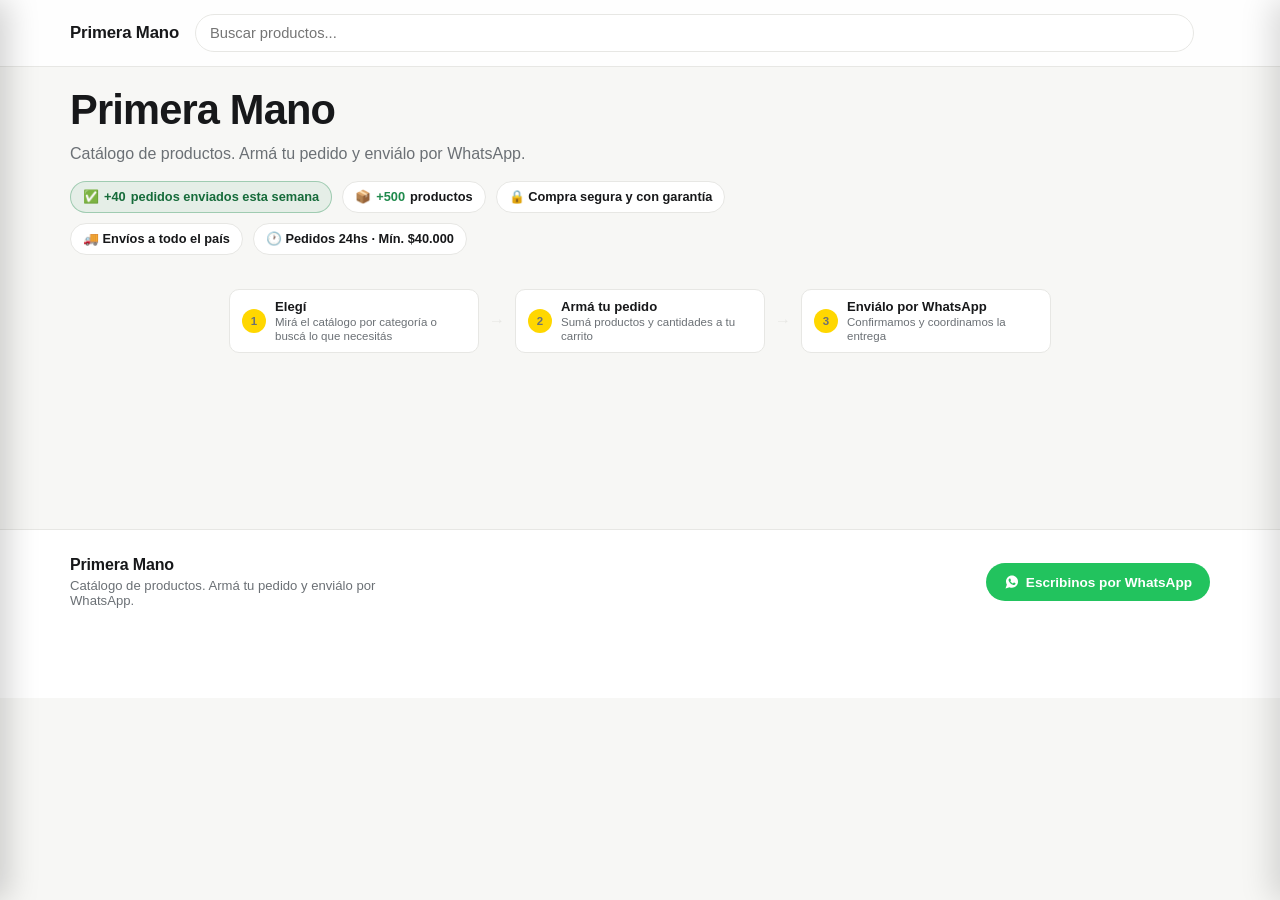
==== commit 1895a947: "Simplifica badges de confianza: quita sin registro, prueba social arriba, grilla pareja" ====
--- a/index.html
+++ b/index.html
@@ -62,13 +62,12 @@
     </div>
     <p id="hero-desc">Catálogo de productos. Armá tu pedido y enviálo por WhatsApp.</p>
     <div class="trust-row">
+      <!-- Prueba social primero: es el badge con más peso de confianza, va
+           arriba de todo y ocupa el ancho completo. Actualizar este número a
+           mano cada semana con el dato real de pedidos enviados. -->
+      <span class="trust-item trust-item-social">✅ <strong id="trust-weekly-orders">+40</strong> pedidos enviados esta semana</span>
       <span class="trust-item">📦 <strong id="trust-count">+500</strong> productos</span>
-      <!-- Prueba social: actualizar este número a mano cada semana con el dato
-           real de pedidos enviados (no se calcula solo). -->
-      <span class="trust-item trust-item-social">✅ <strong id="trust-weekly-orders">+40</strong> pedidos enviados esta semana</span>
-      <span class="trust-item">🛍️ Comprá directo, nosotros te contactamos</span>
       <span class="trust-item">🔒 Compra segura y con garantía</span>
-      <span class="trust-item">🙌 Sin registro, sin vueltas</span>
       <span class="trust-item">🚚 Envíos a todo el país</span>
       <span class="trust-item">🕐 Pedidos 24hs · Mín. $40.000</span>
     </div>
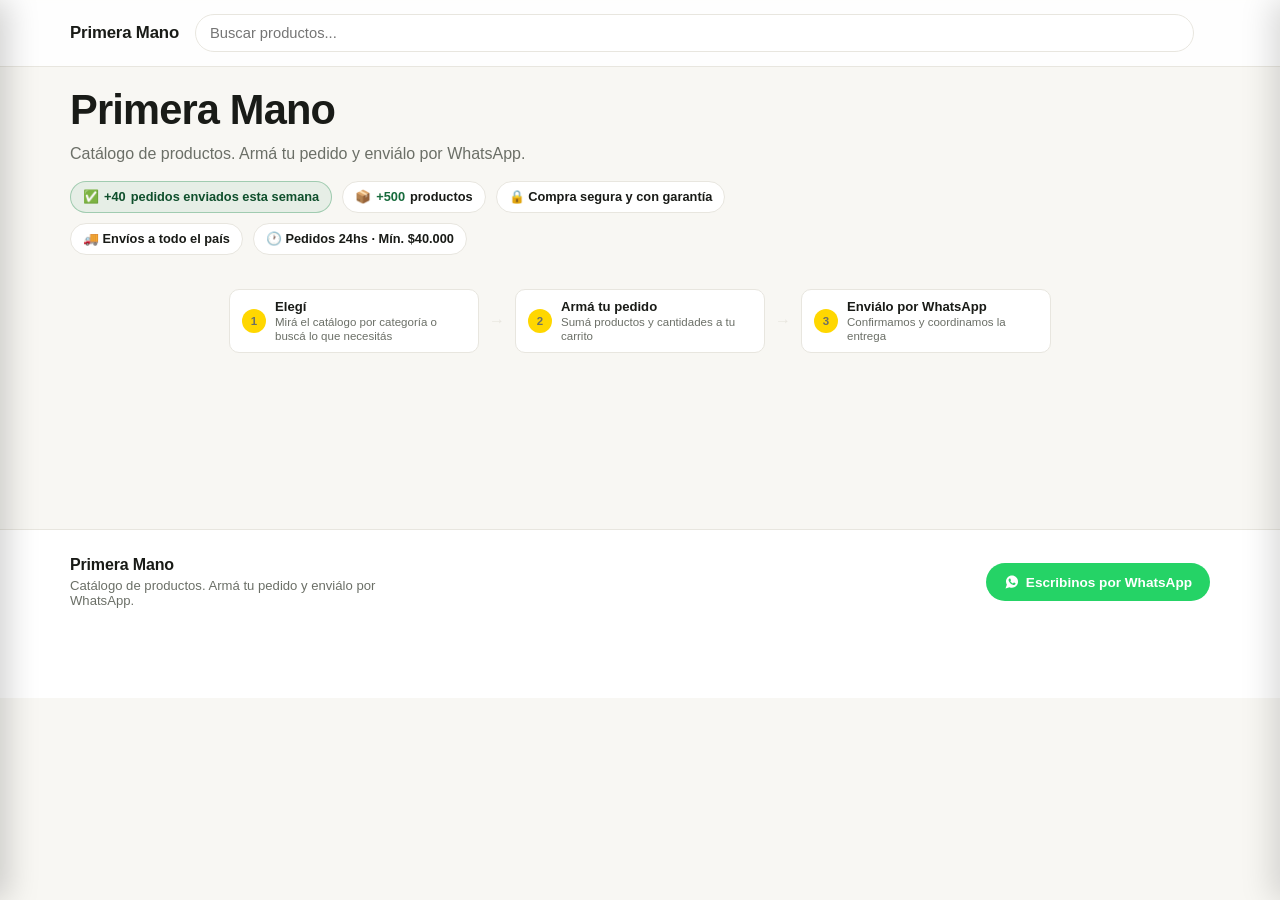
==== commit af55b360: "Panel admin: filtro por categoría en la pestaña Productos" ====
--- a/index.html
+++ b/index.html
@@ -166,6 +166,10 @@
         <button data-d="-1">−</button><span>1</span><button data-d="1">+</button>
       </div>
       <button class="add-btn" id="pmodal-add" style="padding:12px;">Agregar al pedido</button>
+      <div class="pmodal-xsell" id="pmodal-xsell" hidden>
+        <h4>También te puede interesar</h4>
+        <div class="pmodal-xsell-row" id="pmodal-xsell-row"></div>
+      </div>
     </div>
   </div>
 </div>
@@ -180,7 +184,6 @@
   <div class="admin-tabs">
     <button class="admin-tab active" data-tab="productos">Productos</button>
     <button class="admin-tab" data-tab="pedidos">Pedidos</button>
-    <button class="admin-tab" data-tab="carritos">Carritos</button>
     <button class="admin-tab" data-tab="diseno">Diseño y datos</button>
   </div>
 
@@ -195,37 +198,55 @@
     <button class="btn" id="migrate-images-btn" style="width:100%;margin-bottom:6px;">⚡ Optimizar fotos (mover a Storage)</button>
     <p id="migrate-progress" hidden style="font-size:.8rem;color:var(--muted);margin:0 0 12px;"></p>
     <input class="admin-search" id="admin-search" type="text" placeholder="Buscar en tus productos...">
+    <div class="orders-filter">
+      <select id="admin-cat-filter">
+        <option value="">Todas las categorías</option>
+      </select>
+    </div>
+    <p id="admin-product-count" style="font-size:.78rem;color:var(--muted);margin:0 0 8px;"></p>
     <div id="admin-product-list"></div>
   </div>
 
-  <!-- Pedidos tab -->
+  <!-- Pedidos tab (dashboard unificado: pedidos + carritos abandonados) -->
   <div class="admin-body" id="tab-pedidos" hidden>
+    <div class="period-filter" id="period-filter">
+      <button class="period-pill active" data-period="today">Hoy</button>
+      <button class="period-pill" data-period="7d">7 días</button>
+      <button class="period-pill" data-period="month">Este mes</button>
+      <button class="period-pill" data-period="30d">30 días</button>
+      <button class="period-pill" data-period="all">Todo</button>
+    </div>
+    <div class="dash-stats" id="dash-stats"></div>
     <div class="bestsellers-summary" id="bestsellers-summary" hidden></div>
-    <div class="orders-filter">
-      <select id="orders-filter-estado">
-        <option value="">Todos los estados</option>
-        <option value="nuevo">Nuevo</option>
-        <option value="en_proceso">En proceso</option>
-        <option value="entregado">Entregado</option>
-        <option value="cancelado">Cancelado</option>
-      </select>
-    </div>
-    <p id="orders-empty" style="font-size:.85rem;color:var(--muted);">Todavía no hay pedidos.</p>
-    <div id="admin-orders-list"></div>
-  </div>
-
-  <!-- Carritos tab -->
-  <div class="admin-body" id="tab-carritos" hidden>
-    <p class="field-hint" style="margin-top:0;">Carritos con productos agregados, aunque el visitante no haya llegado a confirmar el pedido — útil para ver qué se quedó "a mitad de camino".</p>
-    <div class="orders-filter">
-      <select id="carts-filter-estado">
-        <option value="">Todos</option>
-        <option value="activo">Activos (sin comprar)</option>
-        <option value="convertido">Convertidos en pedido</option>
-      </select>
-    </div>
-    <p id="carts-empty" style="font-size:.85rem;color:var(--muted);">Todavía no hay carritos con productos.</p>
-    <div id="admin-carts-list"></div>
+
+    <div class="pedidos-subnav">
+      <button class="pedidos-subtab active" data-sub="pedidos">Pedidos</button>
+      <button class="pedidos-subtab" data-sub="abandonados">Carritos abandonados<span class="subtab-badge" id="abandoned-badge" hidden>0</span></button>
+    </div>
+
+    <input class="admin-search" id="orders-search" type="text" placeholder="Buscar por nombre o teléfono...">
+
+    <!-- Sub: pedidos confirmados -->
+    <div id="sub-pedidos">
+      <div class="orders-filter">
+        <select id="orders-filter-estado">
+          <option value="">Todos los estados</option>
+          <option value="nuevo">Nuevo</option>
+          <option value="en_proceso">En proceso</option>
+          <option value="entregado">Entregado</option>
+          <option value="cancelado">Cancelado</option>
+        </select>
+      </div>
+      <p id="orders-empty" style="font-size:.85rem;color:var(--muted);">Todavía no hay pedidos.</p>
+      <div id="admin-orders-list"></div>
+    </div>
+
+    <!-- Sub: carritos abandonados con contacto -->
+    <div id="sub-abandonados" hidden>
+      <p class="field-hint" style="margin-top:0;">Carritos donde la persona llegó a completar su nombre y teléfono en el checkout pero no terminó de confirmar el pedido — mandale un WhatsApp para ayudarla a cerrar la compra.</p>
+      <p id="abandoned-empty" style="font-size:.85rem;color:var(--muted);">Por ahora no hay carritos abandonados con datos de contacto.</p>
+      <div id="admin-abandoned-list"></div>
+    </div>
   </div>
 
   <!-- Diseño tab -->
--- a/styles.css
+++ b/styles.css
@@ -1,16 +1,44 @@
 :root{
-  --brand:#1f8a4c;
-  --brand-dark:#166b3a;
-  --bg:#f7f7f5;
+  /* ---------- Paleta estratégica ----------
+     Verde más profundo y menos "neón" que antes: en checkout/ecommerce el
+     verde comunica "aprobado / seguro / adelante" (semáforo, botón de
+     confirmar) — Baymard Institute lo encuentra entre los colores de CTA
+     con mejor conversión — pero un verde más saturado lee como genérico
+     de app. Este tono (más cerca de un verde botella) es el mismo que ya
+     tenían el logo y la portada, solo afinado para verse más "marca
+     establecida" y menos "plantilla".
+     El dorado queda igual: es la firma visual de Primera Mano (logo,
+     portada, bestsellers) y se usa SOLO para momentos de jerarquía alta
+     (más vendido, botón "agregado", carrito flotante) — nunca como color
+     base, para que no pierda fuerza por sobreuso.
+     Azul nuevo, de uso muy acotado: es el color que el cerebro asocia con
+     bancos/pagos (Mercado Pago, Visa, PayPal lo usan) — Cialdini lo
+     llamaría una señal de "autoridad" prestada. Se usa solo en el
+     micro-mensaje de pago seguro del checkout, nunca en botones de acción
+     normales, para no competir con el verde como color de "hacer click". */
+  --brand:#176b3c;
+  --brand-dark:#0f4f2c;
+  --brand-soft:#e7f3ec;
+  --bg:#f8f7f3;
   --surface:#ffffff;
-  --text:#17181a;
-  --muted:#6b7075;
-  --border:#e7e7e4;
-  --wa:#22c35e;
+  --text:#191b17;
+  --muted:#6b6f67;
+  --border:#e8e6df;
+  --wa:#25D366;
   --hiw-num:#FFD700;
   --hiw-num-text:#111111;
   --gold:#C9A227;
   --gold-light:#E4C765;
+  --ink-on-gold:#1a1400;
+  --dark:#1c1c1c;
+  --dark-deep:#000000;
+  --trust-blue:#2458a4;
+  --trust-blue-bg:#eaf1fb;
+  --mp-blue:#009ee3;
+  --mp-blue-dark:#0088c4;
+  --danger:#c0392b;
+  --danger-bg:#fdeeee;
+  --danger-border:#f3c1bb;
   --radius:14px;
   --shadow:0 1px 3px rgba(0,0,0,.06), 0 8px 24px rgba(0,0,0,.05);
   --topbar-h:64px;
@@ -234,7 +262,7 @@
 }
 .bestseller-badge{
   position:absolute;top:6px;left:6px;background:linear-gradient(135deg,var(--gold-light),var(--gold));
-  color:#1a1400;font-size:.66rem;font-weight:800;padding:4px 8px;border-radius:999px;
+  color:var(--ink-on-gold);font-size:.66rem;font-weight:800;padding:4px 8px;border-radius:999px;
   box-shadow:0 2px 6px rgba(0,0,0,.25);letter-spacing:.01em;
 }
 .card .body{padding:10px 12px 12px;display:flex;flex-direction:column;gap:6px;flex:1;}
@@ -251,7 +279,7 @@
   font-size:.82rem;font-weight:700;padding:0 10px;height:32px;white-space:nowrap;
 }
 .add-btn:active{background:var(--brand-dark);}
-.add-btn.just-added{background:var(--gold);color:#1a1400;transition:background .15s;}
+.add-btn.just-added{background:var(--gold);color:var(--ink-on-gold);transition:background .15s;}
 /* En tarjetas angostas (celular) el stepper y el botón nunca se amontonan ni se cortan:
    el stepper ocupa su fila completa y "Agregar" pasa a la siguiente, ambos a ancho completo. */
 @media (max-width:480px){
@@ -325,7 +353,7 @@
    del negro plano genérico que tenía antes. */
 .floating-cart button{
   display:flex;align-items:center;gap:10px;
-  background:linear-gradient(135deg,#1c1c1c,#000);color:#fff;
+  background:linear-gradient(135deg,var(--dark),var(--dark-deep));color:#fff;
   border:1px solid rgba(201,162,39,.55);border-radius:999px;padding:12px 18px 12px 16px;
   box-shadow:0 8px 24px rgba(0,0,0,.35),0 0 0 1px rgba(201,162,39,.1) inset;
   font-weight:700;font-size:.88rem;transition:transform .15s;
@@ -355,7 +383,7 @@
   transition:width .35s ease;
 }
 .min-progress-label{
-  margin-top:5px;text-align:center;font-size:.72rem;font-weight:700;color:#c0392b;
+  margin-top:5px;text-align:center;font-size:.72rem;font-weight:700;color:var(--danger);
 }
 .min-progress-label strong{font-weight:800;}
 .min-progress.is-complete .min-progress-fill{background:var(--brand);}
@@ -392,17 +420,35 @@
 .cart-line .info{flex:1;min-width:0;}
 .cart-line .info h4{margin:0 0 4px;font-size:.85rem;font-weight:600;}
 .cart-line .info .p{font-size:.8rem;color:var(--muted);}
-.cart-line .remove{border:none;background:none;color:#c0392b;font-size:.78rem;text-decoration:underline;}
+.cart-line .remove{border:none;background:none;color:var(--danger);font-size:.78rem;text-decoration:underline;}
 .drawer-foot{padding:16px 20px;border-top:1px solid var(--border);}
 .total-row{display:flex;justify-content:space-between;font-weight:700;font-size:1rem;margin-bottom:12px;}
 .wa-btn{
   display:flex;align-items:center;justify-content:center;gap:8px;width:100%;
-  background:#25D366;color:#fff;border:none;border-radius:999px;padding:13px;
+  background:var(--wa);color:#fff;border:none;border-radius:999px;padding:13px;
   font-weight:700;font-size:.95rem;text-decoration:none;
 }
 .wa-btn[disabled]{opacity:.45;pointer-events:none;}
 .wa-btn:not(a){background:var(--brand);}
-a.wa-btn{background:#25D366;}
+a.wa-btn{background:var(--wa);}
+/* Botón de Mercado Pago con SU propio celeste de marca, no el verde genérico
+   del resto del checkout — verlo con los colores reales de Mercado Pago es
+   una señal de autoridad "prestada" (Cialdini): el cerebro reconoce la marca
+   de pago real y confía más que en un botón verde cualquiera. */
+.mp-pay-btn{background:var(--mp-blue) !important;}
+.mp-pay-btn:active{background:var(--mp-blue-dark) !important;}
+
+/* Franja de confianza justo debajo del botón de pago — el momento de más
+   fricción del checkout (Baymard: la ausencia de señales de seguridad ahí
+   es la causa #1 de abandono que SÍ se puede arreglar con diseño). Usa el
+   azul "banco/pago" a propósito: es un color que no aparece en ningún otro
+   botón del sitio, así se lee como una garantía objetiva y no como parte
+   de la marca vendiendo algo. */
+.trust-strip{
+  display:flex;flex-wrap:wrap;justify-content:center;gap:6px 14px;margin-top:10px;
+  padding:8px 10px;border-radius:10px;background:var(--trust-blue-bg);
+}
+.trust-strip span{font-size:.7rem;font-weight:600;color:var(--trust-blue);white-space:nowrap;}
 
 /* ---------- Checkout form (step 2) ---------- */
 .radio-group{display:flex;flex-direction:column;gap:8px;}
@@ -427,7 +473,7 @@
 /* ---------- Product modal ---------- */
 .pmodal-overlay{position:fixed;inset:0;background:rgba(10,10,10,.55);z-index:90;display:none;align-items:center;justify-content:center;padding:20px;}
 .pmodal-overlay.open{display:flex;}
-.pmodal{background:var(--surface);border-radius:18px;max-width:900px;width:100%;max-height:88vh;overflow:auto;display:grid;grid-template-columns:1fr 1fr;}
+.pmodal{background:var(--surface);border-radius:18px;max-width:900px;width:100%;max-height:88vh;overflow:auto;display:grid;grid-template-columns:1fr 1fr;min-width:0;}
 @media (max-width:680px){.pmodal{grid-template-columns:1fr;}}
 .pmodal .media{background:#f0f0ee;position:relative;height:420px;}
 @media (max-width:680px){.pmodal .media{height:320px;}}
@@ -438,11 +484,42 @@
 .pmodal-dots{position:absolute;bottom:10px;left:0;right:0;display:flex;justify-content:center;gap:6px;pointer-events:none;}
 .pmodal-dots span{width:7px;height:7px;border-radius:999px;background:rgba(255,255,255,.65);border:1px solid rgba(0,0,0,.15);}
 .pmodal-dots span.active{background:var(--brand);border-color:var(--brand);}
-.pmodal .info{padding:26px;display:flex;flex-direction:column;gap:12px;}
+/* min-width:0 es necesario: sin esto, la fila de cross-sell (ancho fijo,
+   scroll propio) empuja todo el modal a desbordarse horizontalmente en
+   mobile, cortando título, precio y botón — bug clásico de flexbox. */
+.pmodal .info{padding:26px;display:flex;flex-direction:column;gap:12px;min-width:0;}
+@media (max-width:680px){.pmodal .info{padding:18px;gap:10px;}}
 .pmodal .cat{font-size:.7rem;text-transform:uppercase;letter-spacing:.04em;color:var(--brand);font-weight:700;}
 .pmodal h2{margin:0;font-size:1.2rem;line-height:1.35;}
 .pmodal .price{font-size:1.6rem;font-weight:800;}
 .pmodal .desc{color:var(--muted);font-size:.9rem;line-height:1.5;white-space:pre-wrap;}
+/* ---------- Cross-sell en el modal de producto ---------- */
+.pmodal-xsell{margin-top:6px;padding-top:14px;border-top:1px solid var(--border);min-width:0;}
+.pmodal-xsell h4{font-size:.9rem;font-weight:800;margin:0 0 10px;letter-spacing:-.01em;}
+.pmodal-xsell-row{
+  display:flex;gap:10px;overflow-x:auto;scroll-snap-type:x proximity;
+  padding:2px 2px 6px;scrollbar-width:none;min-width:0;
+}
+.pmodal-xsell-row::-webkit-scrollbar{display:none;}
+.xsell-card{
+  flex:0 0 118px;width:118px;scroll-snap-align:start;
+  background:var(--bg);border:1px solid var(--border);border-radius:12px;
+  overflow:hidden;display:flex;flex-direction:column;cursor:pointer;
+}
+.xsell-card .thumb-wrap{aspect-ratio:1/1;background:#f0f0ee;overflow:hidden;cursor:zoom-in;}
+.xsell-card .thumb-wrap img{width:100%;height:100%;object-fit:cover;}
+.xsell-body{padding:7px 8px 8px;display:flex;flex-direction:column;gap:4px;}
+.xsell-card h5{
+  font-size:.72rem;font-weight:600;margin:0;line-height:1.25;cursor:pointer;
+  display:-webkit-box;-webkit-line-clamp:2;-webkit-box-orient:vertical;overflow:hidden;min-height:2.3em;
+}
+.xsell-price-row{display:flex;align-items:center;justify-content:space-between;gap:6px;}
+.xsell-price-row .price{font-size:.78rem;font-weight:800;}
+.xsell-add{
+  width:24px;height:24px;border-radius:7px;background:var(--brand);color:#fff;border:none;
+  font-size:.95rem;font-weight:800;flex:none;line-height:1;
+}
+.xsell-add.just-added{background:var(--gold);color:var(--ink-on-gold);}
 .pmodal-close{
   position:absolute;top:14px;right:14px;background:rgba(0,0,0,.5);color:#fff;
   border:none;width:32px;height:32px;border-radius:999px;font-size:1rem;
@@ -526,7 +603,7 @@
 }
 .btn{padding:10px 16px;border-radius:9px;border:1px solid var(--border);background:var(--surface);font-weight:700;font-size:.86rem;}
 .btn-primary{background:var(--brand);border-color:var(--brand);color:#fff;}
-.btn-danger{background:#fff5f4;border-color:#f3c1bb;color:#c0392b;}
+.btn-danger{background:var(--danger-bg);border-color:var(--danger-border);color:var(--danger);}
 .btn-row{display:flex;gap:10px;margin-top:16px;}
 .admin-product-row{display:flex;gap:10px;align-items:center;padding:9px 0;border-bottom:1px solid var(--border);}
 .admin-product-row img{width:42px;height:42px;border-radius:7px;object-fit:cover;flex:none;}
@@ -538,18 +615,68 @@
 .admin-search{width:100%;padding:9px 12px;border:1px solid var(--border);border-radius:9px;margin-bottom:10px;}
 .pill{display:inline-flex;align-items:center;gap:5px;font-size:.72rem;font-weight:700;padding:4px 9px;border-radius:999px;}
 .pill.ok{background:#e7f7ee;color:#1f8a4c;}
-.pill.warn{background:#fdeeee;color:#c0392b;}
+.pill.warn{background:var(--danger-bg);color:var(--danger);}
+.pill.info{background:#eaf1fd;color:#1f5fb8;}
+.pill.muted{background:#eeeeec;color:var(--muted);}
+
+/* Pill de estado en cada tarjeta de pedido — permite distinguir de un vistazo
+   los que necesitan atención (nuevo/en proceso) de los ya resueltos. */
+.aor-status-pill{flex:none;}
+.admin-order-row.estado-nuevo{border-left:3px solid #1f5fb8;padding-left:9px;}
+.admin-order-row.estado-en_proceso{border-left:3px solid #e2a53a;padding-left:9px;}
 
 .bestsellers-summary{
   margin-bottom:16px;padding:12px 14px;border-radius:12px;
-  background:linear-gradient(135deg,#1c1c1c,#000);color:#fff;
+  background:linear-gradient(135deg,var(--dark),var(--dark-deep));color:#fff;
 }
 .bestsellers-title{font-size:.78rem;font-weight:700;color:var(--gold-light);margin-bottom:8px;}
 .bestsellers-row{display:flex;align-items:center;gap:8px;padding:5px 0;font-size:.82rem;border-top:1px solid rgba(255,255,255,.08);}
 .bestsellers-row:first-child{border-top:none;}
-.bs-rank{flex:none;width:18px;height:18px;border-radius:50%;background:var(--gold);color:#1a1400;font-size:.68rem;font-weight:800;display:flex;align-items:center;justify-content:center;}
+.bs-rank{flex:none;width:18px;height:18px;border-radius:50%;background:var(--gold);color:var(--ink-on-gold);font-size:.68rem;font-weight:800;display:flex;align-items:center;justify-content:center;}
 .bs-title{flex:1;min-width:0;overflow:hidden;text-overflow:ellipsis;white-space:nowrap;}
 .bs-count{flex:none;color:var(--gold-light);font-weight:700;font-size:.78rem;}
+
+/* Filtro de período del dashboard: Hoy / 7 días / Este mes / 30 días / Todo */
+.period-filter{display:flex;gap:6px;margin-bottom:10px;overflow-x:auto;padding-bottom:2px;}
+.period-pill{
+  flex:0 0 auto;padding:7px 13px;border-radius:999px;border:1px solid var(--border);
+  background:var(--surface);font-size:.76rem;font-weight:700;color:var(--muted);white-space:nowrap;
+}
+.period-pill.active{background:var(--text);border-color:var(--text);color:#fff;}
+
+/* Dashboard de pedidos: tarjetas de stats arriba de todo. La facturación del
+   período es la métrica principal (toda la fila), el resto va en grilla de 2. */
+.dash-stats{display:grid;grid-template-columns:repeat(2,1fr);gap:8px;margin-bottom:14px;}
+.dash-stat{
+  background:var(--surface);border:1px solid var(--border);border-radius:12px;
+  padding:10px 12px;display:flex;flex-direction:column;gap:2px;
+}
+.dash-stat-num{font-size:1.15rem;font-weight:800;line-height:1.1;font-variant-numeric:tabular-nums;}
+.dash-stat-label{font-size:.7rem;color:var(--muted);font-weight:600;}
+.dash-stat-warn{border-color:var(--danger-border);background:#fff8f7;}
+.dash-stat-warn .dash-stat-num{color:var(--danger);}
+.dash-stat-hero{
+  grid-column:1 / -1;padding:16px 16px;border:none;
+  background:linear-gradient(135deg,var(--brand),var(--brand-dark));
+}
+.dash-stat-hero .dash-stat-num{color:#fff;font-size:1.7rem;}
+.dash-stat-hero .dash-stat-label{color:rgba(255,255,255,.85);}
+.dash-stat-delta{font-size:.72rem;font-weight:700;margin-top:3px;}
+.dash-stat-hero .dash-stat-delta.up{color:#bdf2d1;}
+.dash-stat-hero .dash-stat-delta.down{color:#ffd1cc;}
+
+/* Sub-pestañas dentro de "Pedidos": Pedidos / Carritos abandonados */
+.pedidos-subnav{display:flex;gap:6px;margin-bottom:10px;}
+.pedidos-subtab{
+  flex:1;padding:8px 10px;border-radius:9px;border:1px solid var(--border);background:var(--surface);
+  font-size:.8rem;font-weight:700;color:var(--muted);display:flex;align-items:center;justify-content:center;gap:6px;
+}
+.pedidos-subtab.active{background:var(--brand);border-color:var(--brand);color:#fff;}
+.subtab-badge{
+  background:var(--danger);color:#fff;border-radius:999px;font-size:.68rem;font-weight:800;
+  min-width:17px;height:17px;padding:0 4px;display:inline-flex;align-items:center;justify-content:center;
+}
+.pedidos-subtab.active .subtab-badge{background:rgba(255,255,255,.3);}
 
 .orders-filter{margin-bottom:12px;}
 .orders-filter select{width:100%;padding:9px 12px;border:1px solid var(--border);border-radius:9px;background:var(--surface);font-size:.85rem;}
@@ -563,6 +690,13 @@
 .admin-order-row .aor-total{font-weight:700;font-size:.85rem;}
 .order-status-select{padding:6px 9px;border:1px solid var(--border);border-radius:7px;font-size:.78rem;background:var(--surface);}
 
+/* Carritos abandonados (con contacto) */
+.abandoned-row{border-left:3px solid #f0b429;padding-left:9px;}
+.wa-recover-btn{
+  display:inline-flex;align-items:center;gap:6px;background:var(--wa);color:#fff;
+  border:none;border-radius:999px;padding:7px 13px;font-size:.78rem;font-weight:700;text-decoration:none;
+}
+
 .transfer-box{margin-top:14px;padding:12px 14px;border-radius:12px;background:#eef7f1;border:1px solid #cfe9d8;}
 .transfer-box-title{font-size:.8rem;font-weight:700;color:#1f8a4c;margin-bottom:6px;}
 .transfer-box-text{font-size:.85rem;line-height:1.5;color:var(--text);}
@@ -575,7 +709,7 @@
 }
 .toast.show{opacity:1;transform:translateX(-50%) translateY(-6px);}
 .toast.toast-ok{background:#1f8a4c;}
-.toast.toast-error{background:#c0392b;border-radius:14px;}
+.toast.toast-error{background:var(--danger);border-radius:14px;}
 
 /* ---------- Footer ---------- */
 .site-footer{
